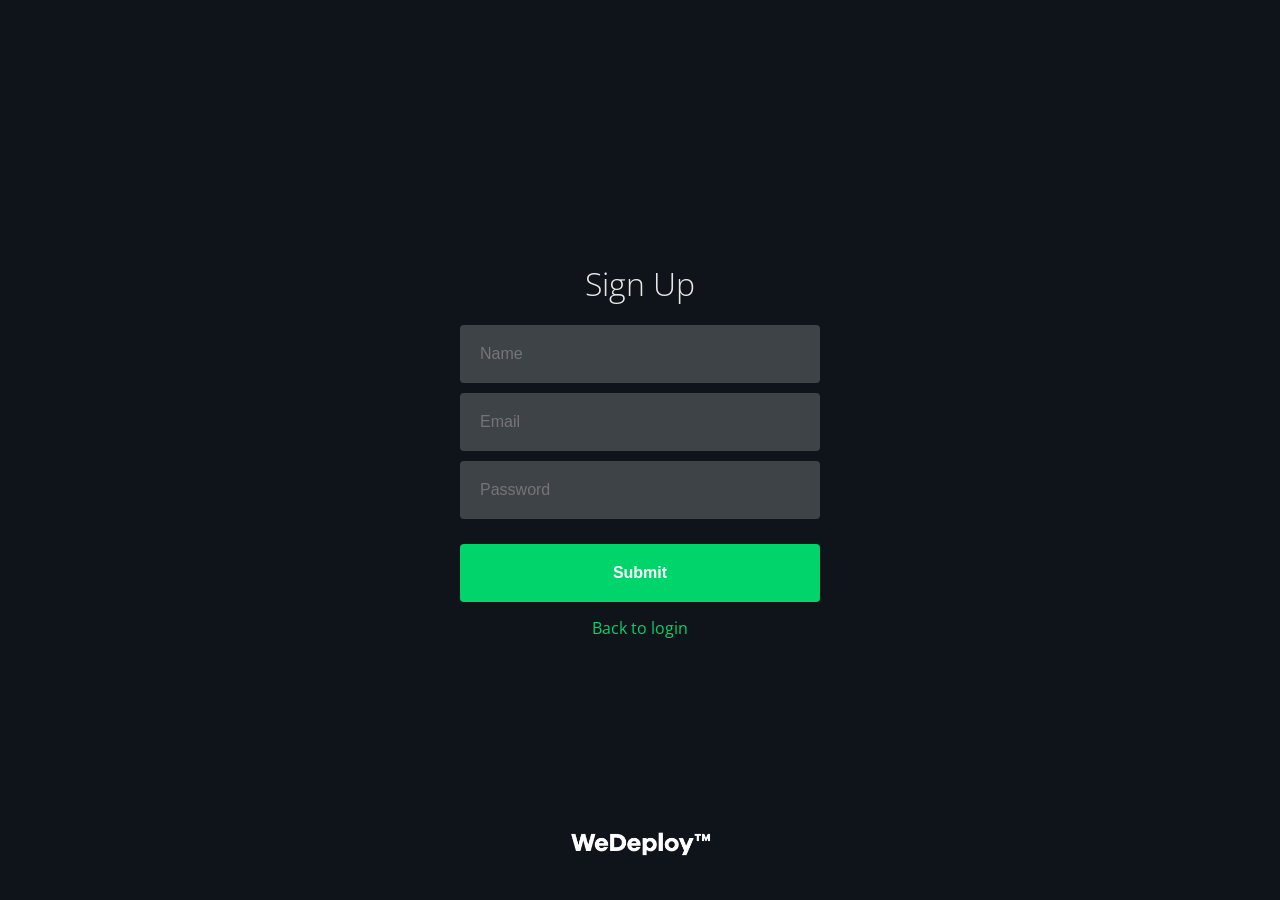
==== ui/signup.html @ bc88ec91 "Migrates WeDeploy from Alpha to Beta" ====
<!DOCTYPE html>
<html lang="en">
<head>
	<meta charset="UTF-8">
	<title>Sign Up</title>
	<link rel="stylesheet" href="https://fonts.googleapis.com/css?family=Open+Sans:300,700">
	<link rel="stylesheet" href="main.css">
</head>
<body>
	<form name="user" class="container" onsubmit="submitForm(); return false;">
		<h1>Sign Up</h1>
		<input name="name" type="text" placeholder="Name" required>
		<input name="email" type="email" placeholder="Email" required>
		<input name="password" type="password" placeholder="Password" required>
		<button type="submit">Submit</button>
		<a href="/">Back to login</a>
	</form>
	<img class="logo" src="logo.png" width="150" alt="WeDeploy">

	<!-- Insert API Client link below -->
	<script src="https://cdn.wedeploy.com/api/beta/wedeploy.js"></script>
	<!-- Insert API Client link above -->

	<script src="main.js"></script>
</body>
</html>
---- ui/main.css ----
*:before, *:after {
    box-sizing: border-box;
}

html, body {
	margin: 0;
	height: 100%;
}

body {
	background: #0e141a;
	font-family: 'Open Sans', sans-serif;
	display: flex;
	flex-direction: column;
	align-items: center;
	justify-content: center;
	text-align: center;
}

.container {
	max-width: 360px;
}

h1 {
	font-weight: 300;
	color: rgba(255, 255, 255, 0.9);
	margin: 0 0 20px;
}

h3 {
	font-size: 32px;
	color: #00d46a;
	margin: 0 0 20px;
}

.title {
	font-size: 72px;
	font-weight: 700;
	color: #00d46a;
	margin: 0;
}

.subtitle {
	font-weight: 300;
	color: rgba(255, 255, 255, 0.9);
	margin: 0;
}

.logo {
	position: absolute;
	bottom: 20px;
	left: 50%;
	transform: translate(-50%, -50%);
	z-index: -1;
}

label {
	color: white;
	display: block;
	margin: 0 0 5px;
	text-align: left;
}

input {
	background: rgba(255, 255, 255, .2);
	border-radius: 4px;
	border: 0;
	color: white;
	display: inline-block;
	font-size: 16px;
	line-height: 58px;
	outline: none;
	padding: 0 20px;
	width: calc(100% - 40px);
	margin: 0 0 10px;
}

button {
	background: #00d46a;
	border-radius: 4px;
	border: 0;
	color: white;
	cursor: pointer;
	display: inline-block;
	font-size: 16px;
	font-weight: 600;
	line-height: 58px;
	outline: none;
	margin: 15px 0 0;
	padding: 0 48px;
	width: 100%;
}

a {
	color: #00d46a;
	text-decoration: none;
	margin: 15px 0 0;
	display: block;
}

.list {
	color: rgba(255, 255, 255, .7);
}

.btn-container {
	margin: 0 auto 74px;
	width: 360px;
}

.btn-container .btn {
	padding: 0;
	height: 60px;
	width: 176px;
	border-radius: 4px;
	border: 0px solid #fff;

	margin: 0 10px;
	float: left;
	cursor: pointer;
}

.btn-container .btn:first-child {
	margin: 0 4px 0 0;
}

.btn-container .btn:last-child {
	margin: 0 0 0 4px;
}

.btn-container .btn span {
	display: block;
	float: left;
}

.btn-container .btn .label {
	line-height: 60px;
	color: #fff;
	width: 122px;
	font-size: 13px;
}

.btn-container .btn .brand {
	width: 48px;
	height: 60px;
	background: rgba(255, 255, 255, 0.1);
}

.btn-container .btn .brand .icon {
	margin: 18px 12px;
	width: 24px;
	height: 24px;
	display: block;
}

.btn-container .btn .brand .icon-github {
	background: url('icon-github-white.png') no-repeat;
	background-size: 24px 24px;
}

.btn-container .btn .brand .icon-google {
	background: url('icon-google-white.png') no-repeat;
	background-size: 24px 24px;
}

.btn-container .btn.btn-google {
	background: #4285f4;
}

.btn-container .btn.btn-google:hover {
	background: rgba(66,133,244, 0.8);
}

.btn-container .btn.btn-github {
	background: rgba(255,255,255, 0.4);
}

.btn-container .btn.btn-github:hover {
	background: rgba(255,255,255, 0.2);
}
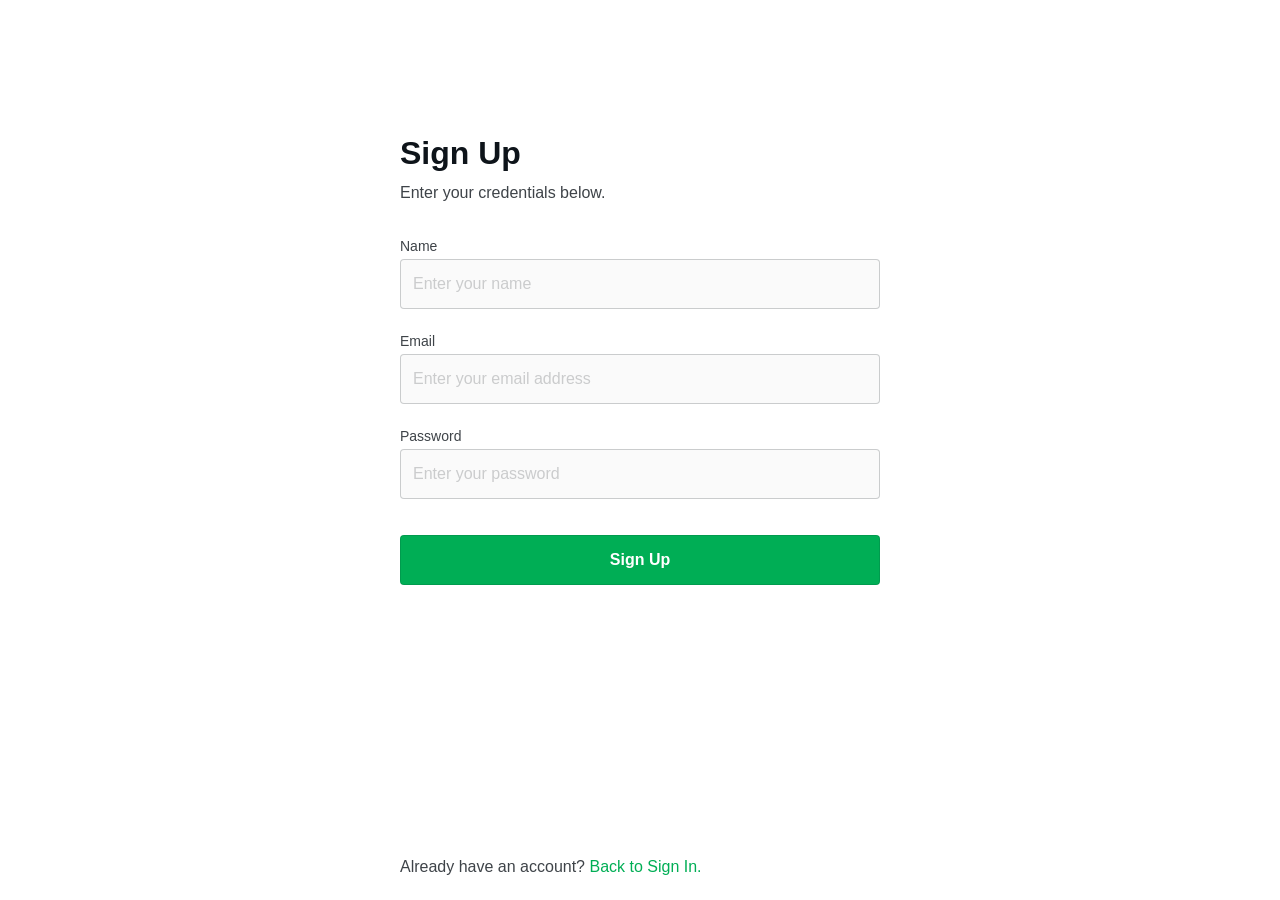
==== commit abe81962: "Updates styling" ====
--- a/ui/signup.html
+++ b/ui/signup.html
@@ -2,23 +2,37 @@
 <html lang="en">
 <head>
 	<meta charset="UTF-8">
+	<meta content="minimum-scale=1.0, width=device-width" name="viewport">
 	<title>Sign Up</title>
-	<link rel="stylesheet" href="https://fonts.googleapis.com/css?family=Open+Sans:300,700">
 	<link rel="stylesheet" href="main.css">
 </head>
 <body>
-	<form name="user" class="container" onsubmit="submitForm(); return false;">
-		<h1>Sign Up</h1>
-		<input name="name" type="text" placeholder="Name" required>
-		<input name="email" type="email" placeholder="Email" required>
-		<input name="password" type="password" placeholder="Password" required>
-		<button type="submit">Submit</button>
-		<a href="/">Back to login</a>
-	</form>
-	<img class="logo" src="logo.png" width="150" alt="WeDeploy">
+	<div class="container">
+    <form class="form-container" name="user" onsubmit="submitForm(); return false;">
+      <h1 class="title">Sign Up</h1>
+      <p class="description">Enter your credentials below.</p>
+      <div class="form-group">
+        <label>Name</label>
+        <input name="name" type="text" placeholder="Enter your name" required>
+      </div>
+      <div class="form-group">
+        <label>Email</label>
+        <input name="email" type="email" placeholder="Enter your email address" required>
+      </div>
+      <div class="form-group">
+        <label>Password</label>
+        <input name="password" type="password" placeholder="Enter your password" required>
+      </div>
+      <button class="btn submit" type="submit">Sign Up</button>
+    </form>
+
+    <div class="signup-container">
+      <p>Already have an account?</p><a class="link" href="/">&nbsp;Back to Sign In.</a>
+    </div>
+  </div>
 
 	<!-- Insert API Client link below -->
-	<script src="https://cdn.wedeploy.com/api/beta/wedeploy.js"></script>
+
 	<!-- Insert API Client link above -->
 
 	<script src="main.js"></script>
--- a/ui/main.css
+++ b/ui/main.css
@@ -1,179 +1,149 @@
 *:before, *:after {
-    box-sizing: border-box;
+  box-sizing: border-box;
 }
 
 html, body {
-	margin: 0;
-	height: 100%;
+  margin: 0;
+  height: 100%;
+  min-height: 100%;
 }
 
 body {
-	background: #0e141a;
-	font-family: 'Open Sans', sans-serif;
-	display: flex;
-	flex-direction: column;
-	align-items: center;
-	justify-content: center;
-	text-align: center;
+  background: #ffffff;
+  font-family: -apple-system,BlinkMacSystemFont,"Segoe UI",Roboto,Oxygen-Sans,Ubuntu,Cantarell,"Helvetica Neue",sans-serif;
+  -webkit-font-smoothing: antialiased;
+  align-items: center;
+  justify-content: center;
+  text-align: center;
+  height: 100%;
 }
 
 .container {
-	max-width: 360px;
+  max-width: 480px;
+  margin: 0 auto 0;
+  padding: 5vh 24px 0;
+  position: relative;
+  min-height: calc(100% - 5vh);
+  display: flex;
+  flex-direction: column;
 }
 
-h1 {
-	font-weight: 300;
-	color: rgba(255, 255, 255, 0.9);
-	margin: 0 0 20px;
+@media (min-width: 400px) {
+  .container {
+    padding: 15vh 24px 0;
+    min-height: calc(100% - 15vh);
+  }
 }
 
-h3 {
-	font-size: 32px;
-	color: #00d46a;
-	margin: 0 0 20px;
+p {
+  color: rgba(14, 20, 26, .8);
+}
+
+label {
+  color: rgba(14, 20, 26, .8);
+  display: block;
+  margin: 0 0 5px;
+  text-align: left;
+  font-size: 14px;
+}
+
+input {
+  font-family: -apple-system,BlinkMacSystemFont,"Segoe UI",Roboto,Oxygen-Sans,Ubuntu,Cantarell,"Helvetica Neue",sans-serif;
+  background: rgba(14, 20, 26, .02);
+  border-radius: 4px;
+  border: 1px solid rgba(14, 20, 26, .2);
+  color: rgba(14, 20, 26, .8);
+  display: inline-block;
+  font-size: 16px;
+  line-height: 24px;
+  outline: none;
+  padding: 12px 12px;
+  width: calc(100% - 26px);
+  -webkit-appearance: none;
+  -moz-appearance: none;
+  appearance: none;
+}
+
+input::placeholder {
+  color: rgba(14, 20, 26, .2);
+}
+
+input:focus {
+  border: 1px solid #00ae55;
+  background: #ffffff;
+}
+
+input:disabled::placeholder {
+  color: rgba(14, 20, 26, .8);
 }
 
 .title {
-	font-size: 72px;
-	font-weight: 700;
-	color: #00d46a;
-	margin: 0;
+  font-weight: 900;
+  color: #0e141a;
+  margin: 0 0 12px;
+  text-align: left;
 }
 
-.subtitle {
-	font-weight: 300;
-	color: rgba(255, 255, 255, 0.9);
-	margin: 0;
+.description {
+  margin: 0 0 36px;
+  text-align: left;
 }
 
-.logo {
-	position: absolute;
-	bottom: 20px;
-	left: 50%;
-	transform: translate(-50%, -50%);
-	z-index: -1;
+.form-group {
+  margin: 0 0 24px;
 }
 
-label {
-	color: white;
-	display: block;
-	margin: 0 0 5px;
-	text-align: left;
+.link {
+  color: #00ae55;
+  text-decoration: none;
+  margin: 15px 0 0;
+  display: block;
+  font-size: 16px;
+  transition: color .333s ease;
 }
 
-input {
-	background: rgba(255, 255, 255, .2);
-	border-radius: 4px;
-	border: 0;
-	color: white;
-	display: inline-block;
-	font-size: 16px;
-	line-height: 58px;
-	outline: none;
-	padding: 0 20px;
-	width: calc(100% - 40px);
-	margin: 0 0 10px;
-}
-
-button {
-	background: #00d46a;
-	border-radius: 4px;
-	border: 0;
-	color: white;
-	cursor: pointer;
-	display: inline-block;
-	font-size: 16px;
-	font-weight: 600;
-	line-height: 58px;
-	outline: none;
-	margin: 15px 0 0;
-	padding: 0 48px;
-	width: 100%;
-}
-
-a {
-	color: #00d46a;
-	text-decoration: none;
-	margin: 15px 0 0;
-	display: block;
+.link:hover {
+  color: #068749;
 }
 
 .list {
 	color: rgba(255, 255, 255, .7);
 }
 
-.btn-container {
-	margin: 0 auto 74px;
-	width: 360px;
+.btn {
+  background: #00ae55;
+  border-radius: 4px;
+  border: 1px solid rgba(14, 20, 26, .12);
+  color: white;
+  cursor: pointer;
+  display: inline-block;
+  font-size: 16px;
+  font-weight: 900;
+  line-height: 48px;
+  outline: none;
+  margin: 0;
+  padding: 0 48px;
+  width: 100%;
+  transition: background .333s ease;
 }
 
-.btn-container .btn {
-	padding: 0;
-	height: 60px;
-	width: 176px;
-	border-radius: 4px;
-	border: 0px solid #fff;
-
-	margin: 0 10px;
-	float: left;
-	cursor: pointer;
+.btn:hover {
+  background: #068749;
 }
 
-.btn-container .btn:first-child {
-	margin: 0 4px 0 0;
+.btn.submit {
+  margin: 12px 0 36px;
 }
 
-.btn-container .btn:last-child {
-	margin: 0 0 0 4px;
+.signup-container {
+  display: flex;
+  max-width: 480px;
+  margin: 0 0 24px;
+  flex: 1 0 auto;
+  align-items: flex-end;
+  align-content: flex-end;
 }
 
-.btn-container .btn span {
-	display: block;
-	float: left;
-}
-
-.btn-container .btn .label {
-	line-height: 60px;
-	color: #fff;
-	width: 122px;
-	font-size: 13px;
-}
-
-.btn-container .btn .brand {
-	width: 48px;
-	height: 60px;
-	background: rgba(255, 255, 255, 0.1);
-}
-
-.btn-container .btn .brand .icon {
-	margin: 18px 12px;
-	width: 24px;
-	height: 24px;
-	display: block;
-}
-
-.btn-container .btn .brand .icon-github {
-	background: url('icon-github-white.png') no-repeat;
-	background-size: 24px 24px;
-}
-
-.btn-container .btn .brand .icon-google {
-	background: url('icon-google-white.png') no-repeat;
-	background-size: 24px 24px;
-}
-
-.btn-container .btn.btn-google {
-	background: #4285f4;
-}
-
-.btn-container .btn.btn-google:hover {
-	background: rgba(66,133,244, 0.8);
-}
-
-.btn-container .btn.btn-github {
-	background: rgba(255,255,255, 0.4);
-}
-
-.btn-container .btn.btn-github:hover {
-	background: rgba(255,255,255, 0.2);
+.signup-container p, .signup-container a {
+    margin: 0;
 }
